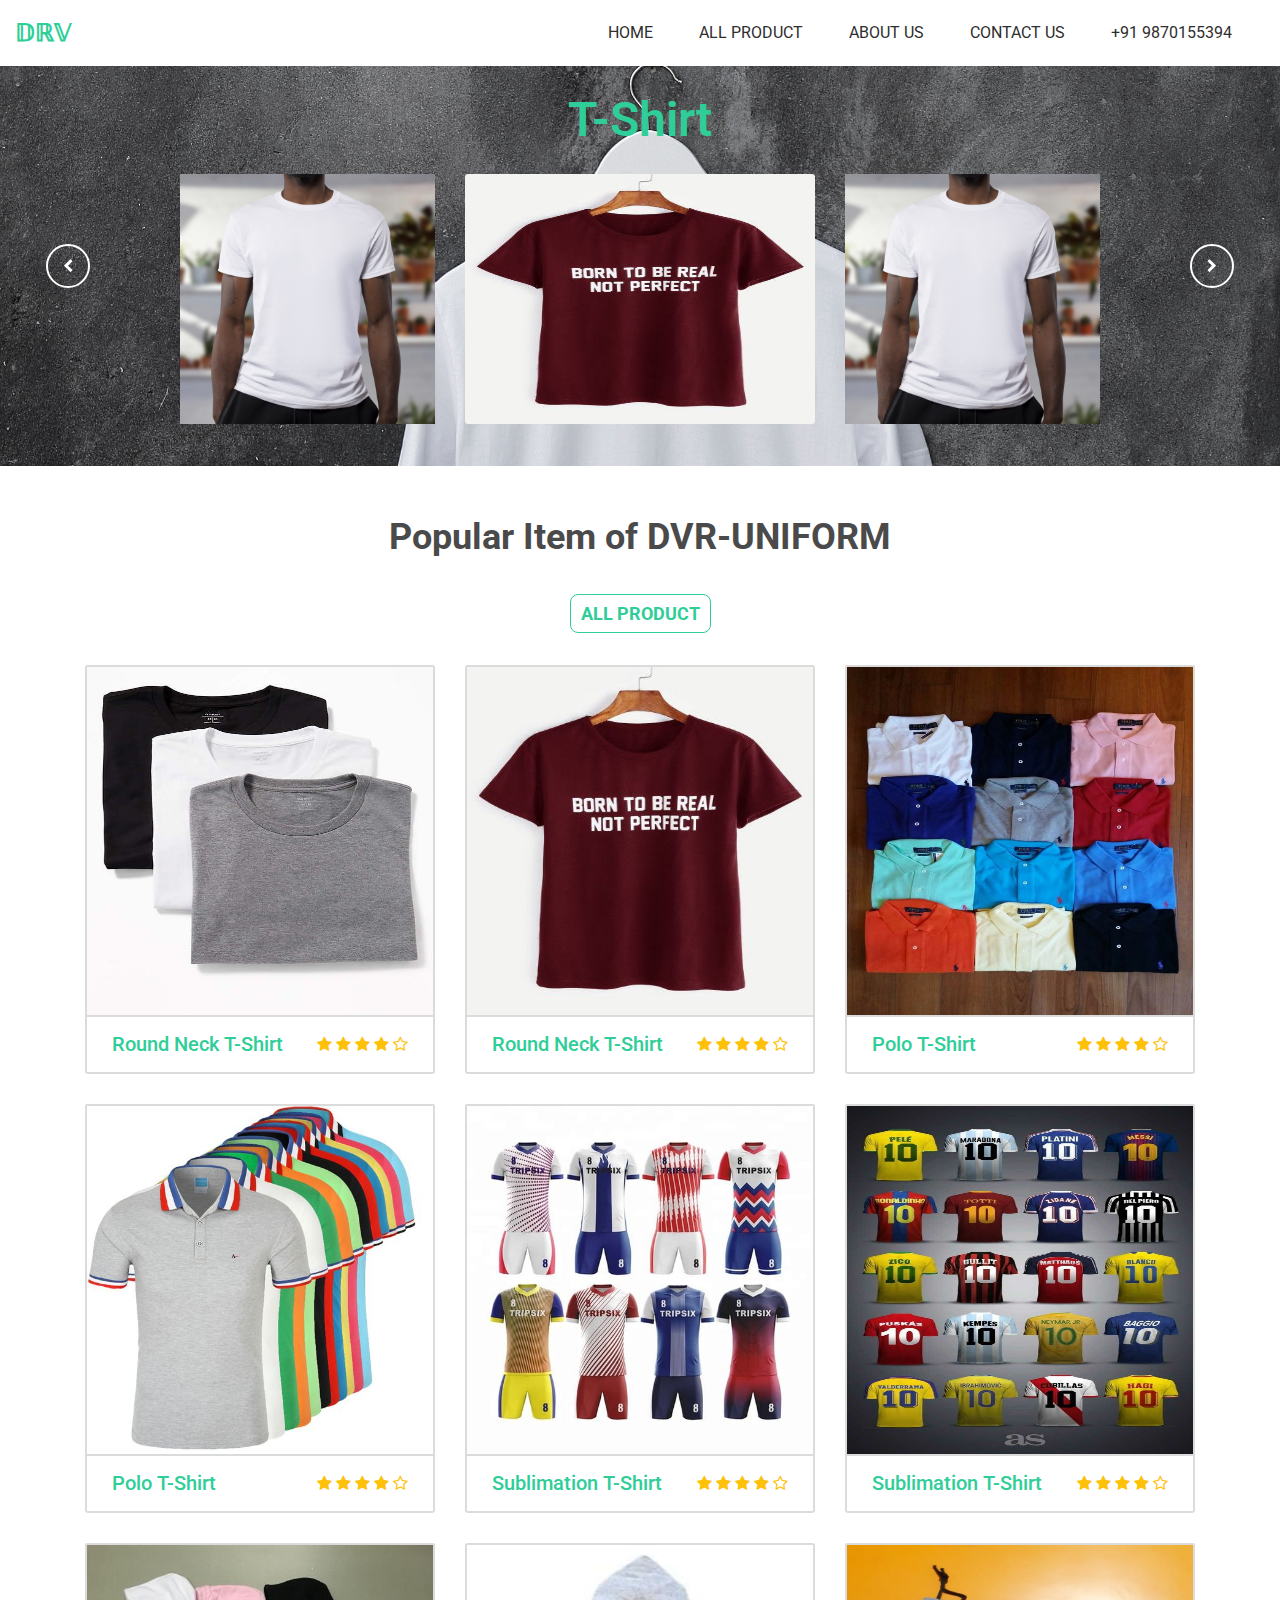
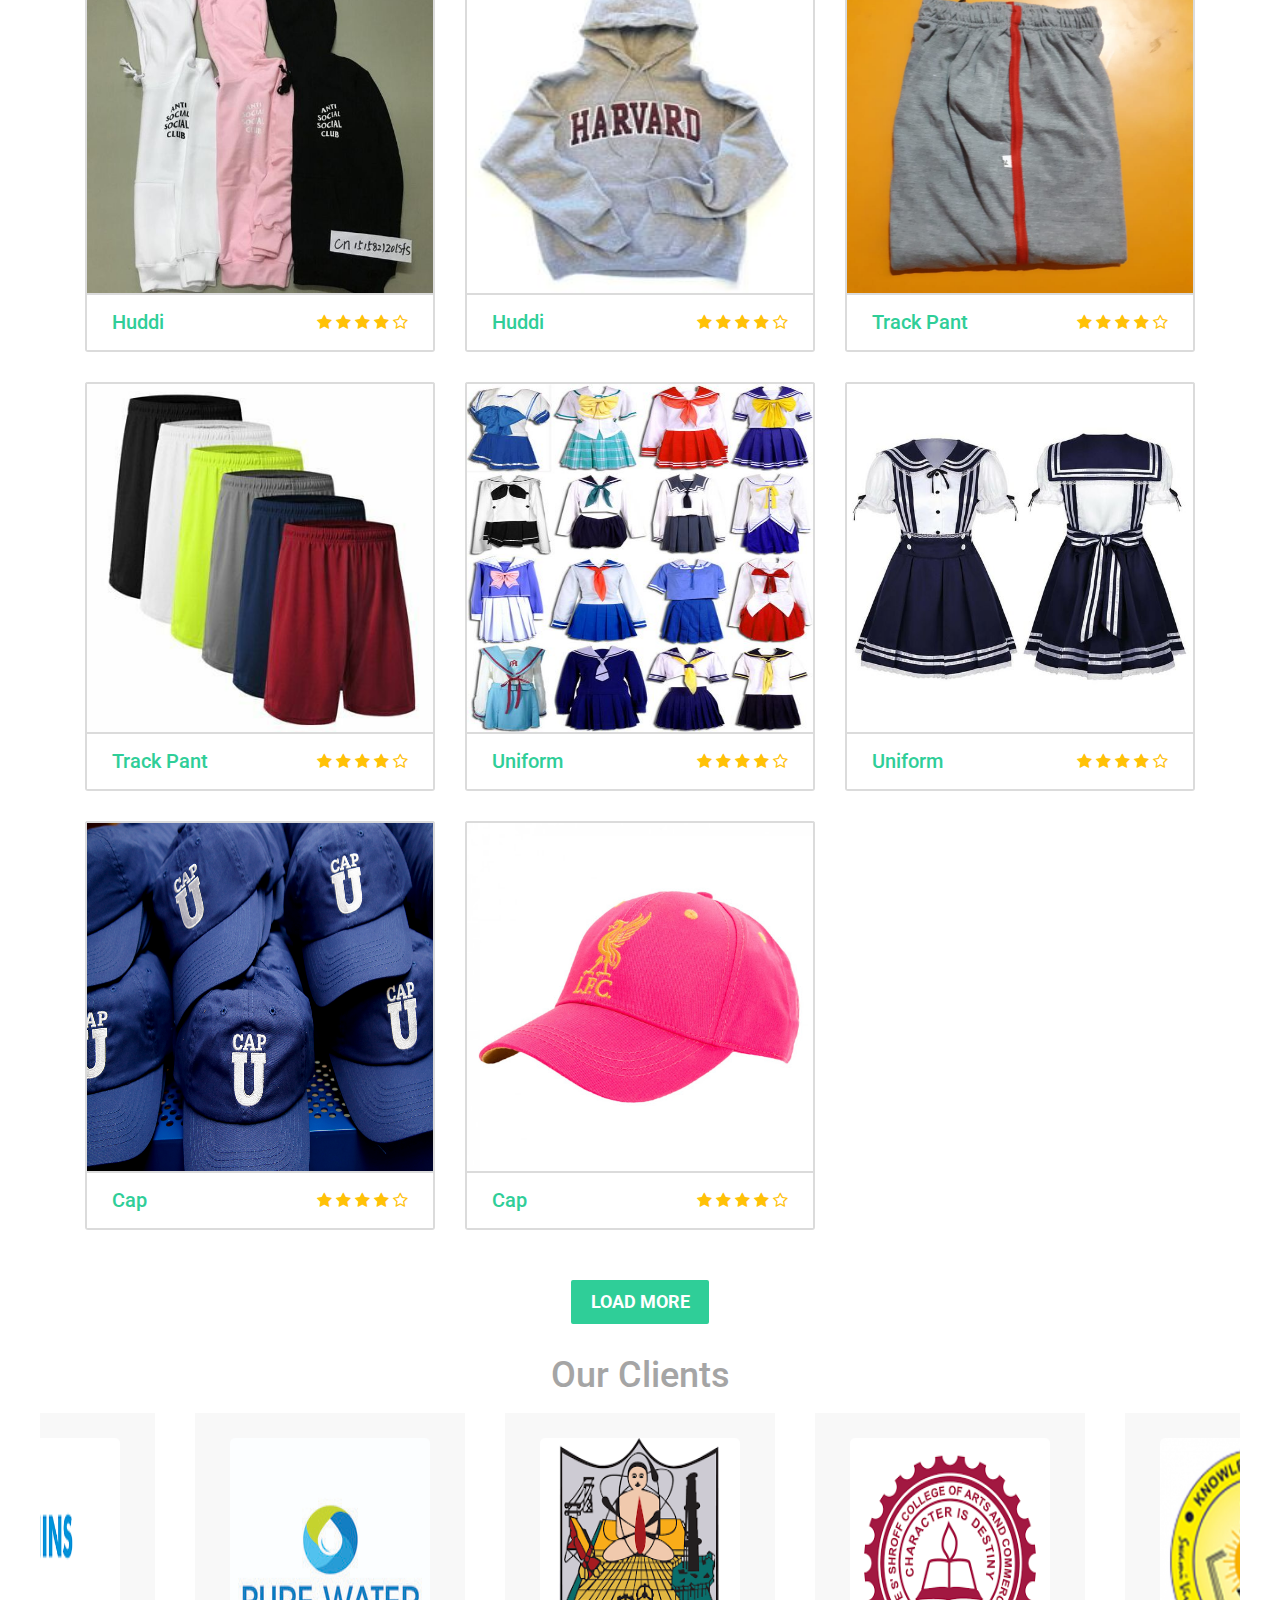
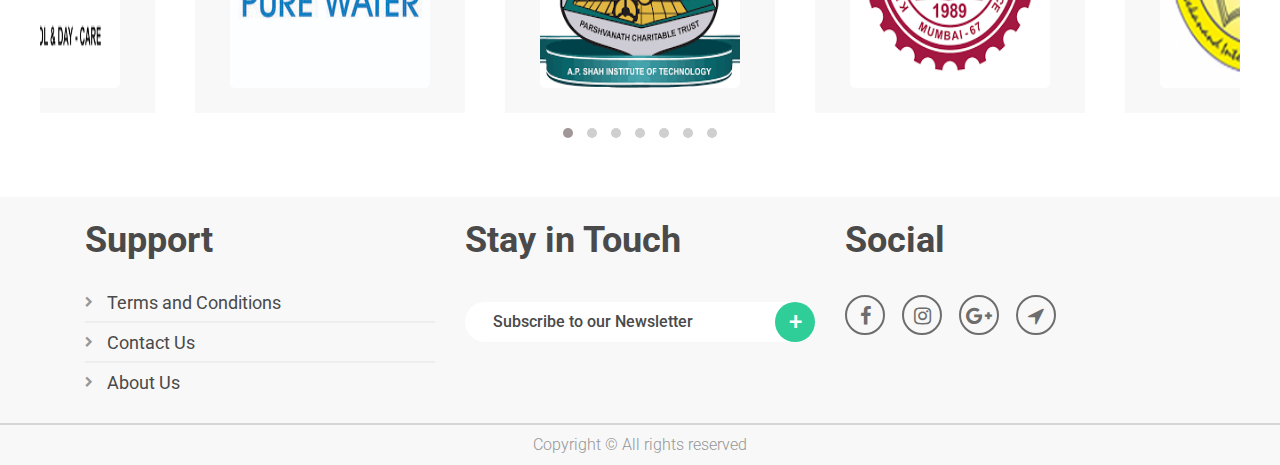
==== index.html @ ee39e094 "first commit" ====
<!DOCTYPE html>
<html lang="en">
<head>
<title>DVRUNIFORM</title>
<meta charset="utf-8">
<meta http-equiv="X-UA-Compatible" content="IE=edge">
<meta name="description" content="Little Closet template">
<meta name="viewport" content="width=device-width, initial-scale=1">
<link rel="stylesheet" type="text/css" href="styles/bootstrap-4.1.2/bootstrap.min.css">
<link href="plugins/font-awesome-4.7.0/css/font-awesome.min.css" rel="stylesheet" type="text/css">
<link rel="stylesheet" type="text/css" href="plugins/OwlCarousel2-2.2.1/owl.carousel.css">
<link rel="stylesheet" type="text/css" href="plugins/OwlCarousel2-2.2.1/owl.theme.default.css">
<link rel="stylesheet" type="text/css" href="plugins/OwlCarousel2-2.2.1/animate.css">
<link rel="stylesheet" type="text/css" href="styles/main_styles.css">
<link rel="stylesheet" type="text/css" href="styles/responsive.css">
</head>
<body>

<!-- Menu -->

<div class="super_container">

	<!-- Header -->
	<div class="NavNewMobil">
		<nav class="navbar">

		<!-- Navbar brand -->
		<a href="index.html">
			<div class="d-flex flex-row align-items-center justify-content-start">
				<div class="dvrlogo">𝔻ℝ𝕍</div>
			</div>
		</a>
		<nav class="main_nav desk_menu">
			<ul class="d-flex flex-row align-items-start justify-content-start">
				<li><a href="index.html">HOME</a></li>
				<li><a href="category.html">ALL PRODUCT</a></li>
				<li><a href="about.html">ABOUT US</a></li>
				<li><a href="contact.html">CONTACT US</a></li>
				<li class="ph"><a href="tel:+91 9870155394">+91 9870155394</a></li>
			</ul>
		</nav>
	  
		<!-- Collapse button -->
		<button class="navbar-toggler toggler-example purple darken-3 displaymobile" type="button" data-toggle="collapse"
		  data-target="#navbarSupportedContent41" aria-controls="navbarSupportedContent41" aria-expanded="false"
		  aria-label="Toggle navigation"><span class="white-text"><i class="fa fa-bars" aria-hidden="true" style="color: #2fce98;"></i></span></button>
	  
		<!-- Collapsible content -->
		<div class="collapse navbar-collapse" id="navbarSupportedContent41">
	  
		  <!-- Links -->
		  <ul class="navbar-nav mr-auto">
			<li class="nav-item active">
			  <a class="nav-link" href="index.html">HOME</a>
			</li>
			<li class="nav-item">
			  <a class="nav-link" href="category.html">ALL PRODUCT</a>
			</li>
			<li class="nav-item">
			  <a class="nav-link" href="about.html">ABOUT US</a>
			</li>
			<li class="nav-item">
				<a class="nav-link" href="contact.html">CONTACT</a>
			</li>
		  </ul>
		  <!-- Links -->
		</div> 
	</nav>
	</div>

		
	<div class="super_container_inner">
	<div class="super_overlay"></div>

		<!-- Home -->

		<div class="home homeindex">
			<!-- Home Slider -->
			<div class="home_slider_container">
				<div class="owl-carousel owl-theme home_slider">
					
					<!-- Slide -->
					<div class="owl-item">
						<div class="background_image" style="background-image:url(images/Slide3.jpg)"></div>
						<div class="container fill_height">
							<div class="row fill_height">
								<div class="col fill_height">
									<div class="home_container d-flex flex-column align-items-center justify-content-start">
										<div class="home_content">
											<div class="home_title">T-Shirt</div>
											<!-- <div class="home_subtitle">Summer Wear</div> -->
											<div class="home_items">
												<div class="row">
													<div class="col-sm-3 offset-lg-1">
														<div class="home_item_side"><img src="./images/Slide1.jpg" alt=""></div>
													</div>
													<div class="col-lg-4 col-md-6 col-sm-8 offset-sm-2 offset-md-0">
														<div class="product home_item_large">
															<div class="product_image"><a href="category.html"><img src="./images/T-shirt/t12.jpg" alt=""></a></div>
														</div>
													</div>
													<div class="col-sm-3">
														<div class="home_item_side"><img src="./images/Slide1.jpg" alt=""></div>
													</div>
												</div>
											</div>
										</div>
									</div>
								</div>
							</div>
						</div>	
					</div>

					<!-- Slide -->
					<div class="owl-item">
						<div class="background_image" style="background-image:url(images/Slide3.jpg)"></div>
						<div class="container fill_height">
							<div class="row fill_height">
								<div class="col fill_height">
									<div class="home_container d-flex flex-column align-items-center justify-content-start">
										<div class="home_content">
											<div class="home_title">SUBLIMATION</div>
											<!-- <div class="home_subtitle">Summer Wear</div> -->
											<div class="home_items">
												<div class="row">
													<div class="col-sm-3 offset-lg-1">
														<div class="home_item_side"><img src="./images/Slide1.jpg" alt=""></div>
													</div>
													<div class="col-lg-4 col-md-6 col-sm-8 offset-sm-2 offset-md-0">
														<div class="product home_item_large">
															<div class="product_image"><a href="sublimation.html"><img src="./images/Subli/s1.jpg" alt=""></a></div>
														</div>
													</div>
													<div class="col-sm-3">
														<div class="home_item_side"><img src="./images/Slide1.jpg" alt=""></div>
													</div>
												</div>
											</div>
										</div>
									</div>
								</div>
							</div>
						</div>	
					</div>

					<!-- Slide -->
					<div class="owl-item">
							<div class="background_image" style="background-image:url(images/Slide3.jpg)"></div>
							<div class="container fill_height">
								<div class="row fill_height">
									<div class="col fill_height">
										<div class="home_container d-flex flex-column align-items-center justify-content-start">
											<div class="home_content">
												<div class="home_title">POLO T-SHIRT</div>
												<!-- <div class="home_subtitle">Summer Wear</div> -->
												<div class="home_items">
													<div class="row">
														<div class="col-sm-3 offset-lg-1">
															<div class="home_item_side"><img src="./images/Slide1.jpg" alt=""></div>
														</div>
														<div class="col-lg-4 col-md-6 col-sm-8 offset-sm-2 offset-md-0">
															<div class="product home_item_large">
																<div class="product_image"><a href="polo.html"><img src="./images/Polo-Tshirt/polo6.jpg" alt=""></a></div>
															</div>
														</div>
														<div class="col-sm-3">
															<div class="home_item_side"><img src="./images/Slide1.jpg" alt=""></div>
														</div>
													</div>
												</div>
											</div>
										</div>
									</div>
								</div>
							</div>	
					</div>

					<!-- Slide -->
					<div class="owl-item">
						<div class="background_image" style="background-image:url(images/Slide3.jpg)"></div>
						<div class="container fill_height">
							<div class="row fill_height">
								<div class="col fill_height">
									<div class="home_container d-flex flex-column align-items-center justify-content-start">
										<div class="home_content">
											<div class="home_title">HUDDI</div>
											<!-- <div class="home_subtitle">Summer Wear</div> -->
											<div class="home_items">
												<div class="row">
													<div class="col-sm-3 offset-lg-1">
														<div class="home_item_side"><img src="./images/Slide1.jpg" alt=""></div>
													</div>
													<div class="col-lg-4 col-md-6 col-sm-8 offset-sm-2 offset-md-0">
														<div class="product home_item_large">
															<div class="product_image"><a href="huddi.html"><img src="./images/Huddi/huddi13.jpg" alt=""></a></div>
														</div>
													</div>
													<div class="col-sm-3">
														<div class="home_item_side"><img src="./images/Slide1.jpg" alt=""></div>
													</div>
												</div>
											</div>
										</div>
									</div>
								</div>
							</div>
						</div>	
					</div>

					<!-- Slide -->
					<div class="owl-item">
						<div class="background_image" style="background-image:url(images/Slide3.jpg)"></div>
						<div class="container fill_height">
							<div class="row fill_height">
								<div class="col fill_height">
									<div class="home_container d-flex flex-column align-items-center justify-content-start">
										<div class="home_content">
											<div class="home_title">UNIFORM</div>
											<!-- <div class="home_subtitle">Summer Wear</div> -->
											<div class="home_items">
												<div class="row">
													<div class="col-sm-3 offset-lg-1">
														<div class="home_item_side"><img src="./images/Slide1.jpg" alt=""></div>
													</div>
													<div class="col-lg-4 col-md-6 col-sm-8 offset-sm-2 offset-md-0">
														<div class="product home_item_large">
															<div class="product_image"><a href="uniform.html"><img src="./images/Uniform/uf2.jpg" alt=""></a></div>
														</div>
													</div>
													<div class="col-sm-3">
														<div class="home_item_side"><img src="./images/Slide1.jpg" alt=""></div>
													</div>
												</div>
											</div>
										</div>
									</div>
								</div>
							</div>
						</div>	
					</div>

				</div>
				<div class="home_slider_nav home_slider_nav_prev"><i class="fa fa-chevron-left" aria-hidden="true"></i></div>
				<div class="home_slider_nav home_slider_nav_next"><i class="fa fa-chevron-right" aria-hidden="true"></i></div>
			</div>
		</div>

		<!-- Products -->

		<div class="products">
			<div class="container">
				<div class="row">
					<div class="col-lg-6 offset-lg-3">
						<div class="section_title text-center">Popular Item of DVR-UNIFORM</div>
					</div>
				</div>
				<div class="row page_nav_row">
					<div class="col">
						<div class="page_nav">
							<ul class="d-flex flex-row align-items-start justify-content-center">
								<li class="active" style="border: 1px solid #2fce98;border-radius: 8px;padding: 5px 10px;"><a href="category.html">ALL PRODUCT</a></li>
							</ul>
						</div>
					</div>
				</div>
				<div class="row products_row">
					
					<!-- Product -->
					<div class="col-xl-4 col-md-6">
						<div class="product border-huddi">
							<div class="product_image"><img src="./images/T-shirt/t7.jpg" alt=""></div>
							<div class="product_content">
								<div class="product_info d-flex flex-row align-items-start justify-content-start">
									<div>
										<div>
											<div class="product_name"><a href="category.html">Round Neck T-Shirt</a></div>
										</div>
									</div>
									<div class="ml-auto text-right">
										<div class="rating_r rating_r_4 home_item_rating"><i></i><i></i><i></i><i></i><i></i></div>
									</div>
								</div>
							</div>
						</div>
					</div>

					<!-- Product -->
					<div class="col-xl-4 col-md-6">
						<div class="product border-huddi">
							<div class="product_image"><img src="./images/T-shirt/t12.jpg" alt=""></div>
							<div class="product_content">
								<div class="product_info d-flex flex-row align-items-start justify-content-start">
									<div>
										<div>
											<div class="product_name"><a href="category.html">Round Neck T-Shirt</a></div>
										</div>
									</div>
									<div class="ml-auto text-right">
										<div class="rating_r rating_r_4 home_item_rating"><i></i><i></i><i></i><i></i><i></i></div>
									</div>
								</div>
							</div>
						</div>
					</div>

					<!-- Product -->
					<div class="col-xl-4 col-md-6">
						<div class="product border-huddi">
							<div class="product_image"><img src="./images/Polo-Tshirt/polo3.jpg" alt=""></div>
							<div class="product_content">
								<div class="product_info d-flex flex-row align-items-start justify-content-start">
									<div>
										<div>
											<div class="product_name"><a href="polo.html">Polo T-Shirt</a></div>
										</div>
									</div>
									<div class="ml-auto text-right">
										<div class="rating_r rating_r_4 home_item_rating"><i></i><i></i><i></i><i></i><i></i></div>
									</div>
								</div>
							</div>
						</div>
					</div>

					<!-- Product -->
					<div class="col-xl-4 col-md-6">
						<div class="product border-huddi">
							<div class="product_image"><img src="./images/Polo-Tshirt/polo8.jpg" alt=""></div>
							<div class="product_content">
								<div class="product_info d-flex flex-row align-items-start justify-content-start">
									<div>
										<div>
											<div class="product_name"><a href="polo.html">Polo T-Shirt</a></div>
										</div>
									</div>
									<div class="ml-auto text-right">
										<div class="rating_r rating_r_4 home_item_rating"><i></i><i></i><i></i><i></i><i></i></div>
									</div>
								</div>
							</div>
						</div>
					</div>

					<!-- Product -->
					<div class="col-xl-4 col-md-6">
						<div class="product border-huddi">
							<div class="product_image"><img src="./images/Subli/s14.jpg" alt=""></div>
							<div class="product_content">
								<div class="product_info d-flex flex-row align-items-start justify-content-start">
									<div>
										<div>
											<div class="product_name"><a href="sublimation.html">Sublimation T-Shirt</a></div>
										</div>
									</div>
									<div class="ml-auto text-right">
										<div class="rating_r rating_r_4 home_item_rating"><i></i><i></i><i></i><i></i><i></i></div>
									</div>
								</div>
							</div>
						</div>
					</div>

					<!-- Product -->
					<div class="col-xl-4 col-md-6">
						<div class="product border-huddi">
							<div class="product_image"><img src="./images/Subli/s13.jpg" alt=""></div>
							<div class="product_content">
								<div class="product_info d-flex flex-row align-items-start justify-content-start">
									<div>
										<div>
											<div class="product_name"><a href="sublimation.html">Sublimation T-Shirt</a></div>
										</div>
									</div>
									<div class="ml-auto text-right">
										<div class="rating_r rating_r_4 home_item_rating"><i></i><i></i><i></i><i></i><i></i></div>
									</div>
								</div>
							</div>
						</div>
					</div>

					<!-- Product -->
					<div class="col-xl-4 col-md-6">
						<div class="product border-huddi">
							<div class="product_image"><img src="./images/Huddi/huddi3.jpg" alt=""></div>
							<div class="product_content">
								<div class="product_info d-flex flex-row align-items-start justify-content-start">
									<div>
										<div>
											<div class="product_name"><a href="huddi.html">Huddi</a></div>
										</div>
									</div>
									<div class="ml-auto text-right">
										<div class="rating_r rating_r_4 home_item_rating"><i></i><i></i><i></i><i></i><i></i></div>
									</div>
								</div>
							</div>
						</div>
					</div>

					<!-- Product -->
					<div class="col-xl-4 col-md-6">
						<div class="product border-huddi">
							<div class="product_image"><img src="./images/Huddi/huddi7.jpg" alt=""></div>
							<div class="product_content">
								<div class="product_info d-flex flex-row align-items-start justify-content-start">
									<div>
										<div>
											<div class="product_name"><a href="huddi.html">Huddi</a></div>
										</div>
									</div>
									<div class="ml-auto text-right">
										<div class="rating_r rating_r_4 home_item_rating"><i></i><i></i><i></i><i></i><i></i></div>
									</div>
								</div>
							</div>
						</div>
					</div>

					<!-- Product -->
					<div class="col-xl-4 col-md-6">
						<div class="product border-huddi">
							<div class="product_image"><img src="./images/Track/td1.jpg" alt=""></div>
							<div class="product_content">
								<div class="product_info d-flex flex-row align-items-start justify-content-start">
									<div>
										<div>
											<div class="product_name"><a href="trackPant.html">Track Pant</a></div>
										</div>
									</div>
									<div class="ml-auto text-right">
										<div class="rating_r rating_r_4 home_item_rating"><i></i><i></i><i></i><i></i><i></i></div>
									</div>
								</div>
							</div>
						</div>
					</div>

					<!-- Product -->
					<div class="col-xl-4 col-md-6">
						<div class="product border-huddi">
							<div class="product_image"><img src="./images/Track/tr10.jpg" alt=""></div>
							<div class="product_content">
								<div class="product_info d-flex flex-row align-items-start justify-content-start">
									<div>
										<div>
											<div class="product_name"><a href="trackPant.html">Track Pant</a></div>
										</div>
									</div>
									<div class="ml-auto text-right">
										<div class="rating_r rating_r_4 home_item_rating"><i></i><i></i><i></i><i></i><i></i></div>
									</div>
								</div>
							</div>
						</div>
					</div>
					
					<!-- Product -->
					<div class="col-xl-4 col-md-6">
						<div class="product border-huddi">
							<div class="product_image"><img src="./images/Uniform/uf2.jpg" alt=""></div>
							<div class="product_content">
								<div class="product_info d-flex flex-row align-items-start justify-content-start">
									<div>
										<div>
											<div class="product_name"><a href="uniform.html">Uniform</a></div>
										</div>
									</div>
									<div class="ml-auto text-right">
										<div class="rating_r rating_r_4 home_item_rating"><i></i><i></i><i></i><i></i><i></i></div>
									</div>
								</div>
							</div>
						</div>
					</div>
					
					<!-- Product -->
					<div class="col-xl-4 col-md-6">
						<div class="product border-huddi">
							<div class="product_image"><img src="./images/Uniform/uf1.jpg" alt=""></div>
							<div class="product_content">
								<div class="product_info d-flex flex-row align-items-start justify-content-start">
									<div>
										<div>
											<div class="product_name"><a href="uniform.html">Uniform</a></div>
										</div>
									</div>
									<div class="ml-auto text-right">
										<div class="rating_r rating_r_4 home_item_rating"><i></i><i></i><i></i><i></i><i></i></div>
									</div>
								</div>
							</div>
						</div>
					</div>

					<!-- Product -->
					<div class="col-xl-4 col-md-6">
						<div class="product border-huddi">
							<div class="product_image"><img src="./images/Cap/cap4.jpg" alt=""></div>
							<div class="product_content">
								<div class="product_info d-flex flex-row align-items-start justify-content-start">
									<div>
										<div>
											<div class="product_name"><a href="cap.html">Cap</a></div>
										</div>
									</div>
									<div class="ml-auto text-right">
										<div class="rating_r rating_r_4 home_item_rating"><i></i><i></i><i></i><i></i><i></i></div>
									</div>
								</div>
							</div>
						</div>
					</div>

					<!-- Product -->
					<div class="col-xl-4 col-md-6">
						<div class="product border-huddi">
							<div class="product_image"><img src="./images/Cap/cap1.jpg" alt=""></div>
							<div class="product_content">
								<div class="product_info d-flex flex-row align-items-start justify-content-start">
									<div>
										<div>
											<div class="product_name"><a href="cap.html">Cap</a></div>
										</div>
									</div>
									<div class="ml-auto text-right">
										<div class="rating_r rating_r_4 home_item_rating"><i></i><i></i><i></i><i></i><i></i></div>
									</div>
								</div>
							</div>
						</div>
					</div>

				</div>
				<div class="row load_more_row">
					<div class="col">
						<div class="button load_more ml-auto mr-auto"><a href="category.html">load more</a></div>
					</div>
				</div>
			</div>
		</div>

		<!-- CLient -->

		<div class="Client-Section">
			<h2 class="text-center mb-3">Our Clients</h2>
			<div id="owl-carousel" class="owl-carousel owl-theme">
			  <div class="Client">
				<img src="./images/Client/apsit.png" alt="Apsit" />
			  </div>
			  <div class="Client">
				<img src="./images/Client/kes.png" alt="Kes" />
			  </div>
			  <div class="Client">
				<img src="./images/Client/svis.png" alt="Svis" />
			  </div>
			  <div class="Client">
				<img src="./images/Client/balbharti.jpg" alt="Balbharti" />
			  </div>
			  <div class="Client">
				<img src="./images/Client/gm.png" alt="Gm" />
			  </div>
			  <div class="Client">
				<img src="./images/Client/dolphin.png" alt="Dolphin" />
			  </div>
			  <div class="Client">
				<img src="./images/Client/Pure.jpg" alt="PureWater" />
			  </div>
			</div>
		  </div>

		<!-- Footer -->

		<footer class="footer mt-5">
			<div class="footer_content">
				<div class="container">
					<div class="row">
						
						<!-- About -->
						<div class="col-lg-4 footer_col">
							<div class="footer_menu">
								<div class="footer_title">Support</div>
								<ul class="footer_list">
									<li>
										<a href="terms.html"><div>Terms and Conditions</div></a>
									</li>
									<li>
										<a href="contact.html"><div>Contact Us</div></a>
									</li>
									<li>
										<a href="about.html"><div>About Us</div></a>
									</li>
								</ul>
							</div>
						</div>

						<!-- Footer Links -->
						<div class="col-lg-4 footer_col">
							<div class="footer_contact">
								<div class="footer_title">Stay in Touch</div>
								<div class="newsletter">
									<form action="#" class="newsletter_form">
										<input type="email" class="newsletter_input" placeholder="Subscribe to our Newsletter" required="required">
										<button class="newsletter_button">+</button>
									</form>
								</div>
							</div>
						</div>

						<!-- Footer Contact -->
						<div class="col-lg-4 footer_col">
							<div class="footer_contact">
								<div class="footer_social mt-0">
									<div class="footer_title">Social</div>
									<ul class="footer_social_list d-flex flex-row align-items-start justify-content-start">
										<li><a href="#"><i class="fa fa-facebook" aria-hidden="true"></i></a></li>
										<li><a href="#"><i class="fa fa-instagram" aria-hidden="true"></i></a></li>
										<li><a href="#"><i class="fa fa-google-plus" aria-hidden="true"></i></a></li>
										<li><a href="#"><i class="fa fa-location-arrow" aria-hidden="true"></i></a></li>
									</ul>
								</div>
							</div>
						</div>

					</div>
				</div>
			</div>

			<div class="footer_bar">
				<div class="container">
					<div class="row">
						<div class="col">
							<div class="footer_bar_content d-flex flex-md-row flex-column align-items-center justify-content-center">
								<div class="copyright order-md-1 order-2">
									Copyright &copy; All rights reserved 
								</div>
							</div>
						</div>
					</div>
				</div>
			</div>
		</footer>
	</div>
	
	<!-- <a id="back2Top" title="Back to top" href="#"><i class="fa fa-arrow-up" aria-hidden="true"></i></a> -->
	<div class="scrolltop float-right">
		<i class="fa fa-arrow-up" onclick="topFunction()" id="myBtn"></i>
	</div>
		
</div>

<script src="js/jquery-3.2.1.min.js"></script>
<script src="styles/bootstrap-4.1.2/bootstrap.min.js"></script>
<script src="plugins/OwlCarousel2-2.2.1/owl.carousel.js"></script>
<script src="js/custom.js"></script>
<script>
	// Bottom To Top Scroll Button
	mybutton = document.getElementById("myBtn");

// When user Scrolls down 20px from top of the document, shows the button
window.onscroll = function() {scrollFunction()};

function scrollFunction() {
	if (document.body.scrollTop > 20 || document.documentElement.scrollTop > 20) {
		mybutton.style.display = "block";
	}
	else 
		{
			mybutton.style.display = "none";
		}
}
// Scroll Top 
function topFunction() {
	document.body.scrollTop = 0;
	document.documentElement.scrollTop = 0;
}
</script>
</body>
</html>
---- styles/main_styles.css ----
@charset "utf-8";
/* CSS Document */

/***********
1. Fonts
***********/

@import url('https://fonts.googleapis.com/css?family=Roboto:100,300,400,500,700,900');
@font-face
{
	font-family: 'Futura';
	src: url('../fonts/FuturaLT-Book.ttf')  format('truetype');
}

/*********************************
2. Body and some general stuff
*********************************/

*
{
	margin: 0;
	padding: 0;
	-webkit-font-smoothing: antialiased;
	-webkit-text-shadow: rgba(0,0,0,.01) 0 0 1px;
	text-shadow: rgba(0,0,0,.01) 0 0 1px;
}
html {
	scroll-behavior: smooth;
}
body
{
	font-family: 'Roboto', sans-serif;
	font-size: 14px;
	font-weight: 400;
	background: #FFFFFF;
	color: #a5a5a5;
}
div
{
	display: block;
	position: relative;
	-webkit-box-sizing: border-box;
    -moz-box-sizing: border-box;
    box-sizing: border-box;
}
ul
{
	list-style: none;
	margin-bottom: 0px;
}
p
{
	font-family: 'Roboto', sans-serif;
	font-size: 16px;
	line-height: 1.5;
	font-weight: 300;
	color: #969696;
	-webkit-font-smoothing: antialiased;
	-webkit-text-shadow: rgba(0,0,0,.01) 0 0 1px;
	text-shadow: rgba(0,0,0,.01) 0 0 1px;
}
p a
{
	display: inline;
	position: relative;
	color: inherit;
	border-bottom: solid 1px #ffa07f;
	-webkit-transition: all 200ms ease;
	-moz-transition: all 200ms ease;
	-ms-transition: all 200ms ease;
	-o-transition: all 200ms ease;
	transition: all 200ms ease;
}
p:last-of-type
{
	margin-bottom: 0;
}
a
{
	-webkit-transition: all 200ms ease;
	-moz-transition: all 200ms ease;
	-ms-transition: all 200ms ease;
	-o-transition: all 200ms ease;
	transition: all 200ms ease;
}
a, a:hover, a:visited, a:active, a:link
{
	text-decoration: none;
	-webkit-font-smoothing: antialiased;
	-webkit-text-shadow: rgba(0,0,0,.01) 0 0 1px;
	text-shadow: rgba(0,0,0,.01) 0 0 1px;
}
p a:active
{
	position: relative;
	color: #FF6347;
}
p a:hover
{
	color: #FFFFFF;
	background: #ffa07f;
}
p a:hover::after
{
	opacity: 0.2;
}
::selection
{
	background: rgba(188,155,155,0.6);
	color: #FFFFFF;
}
h1{font-size: 48px;}
h2{font-size: 36px;}
h3{font-size: 24px;}
h4{font-size: 18px;}
h5{font-size: 14px;}
h1, h2, h3, h4, h5, h6
{
	font-family: 'Roboto', sans-serif;
	-webkit-font-smoothing: antialiased;
	-webkit-text-shadow: rgba(0,0,0,.01) 0 0 1px;
	text-shadow: rgba(0,0,0,.01) 0 0 1px;
	line-height: 1.2;
}
img
{
	max-width: 100%;
}
button:active
{
	outline: none;
}
.form-control
{
	color: #db5246;
}
section
{
	display: block;
	position: relative;
	box-sizing: border-box;
}
.clear
{
	clear: both;
}
.clearfix::before, .clearfix::after
{
	content: "";
	display: table;
}
.clearfix::after
{
	clear: both;
}
.clearfix
{
	zoom: 1;
}
.float_left
{
	float: left;
}
.float_right
{
	float: right;
}
.fill_height
{
	height: 100%;
}
.super_container
{
	width: 100%;
	overflow: hidden;
}
.super_container_inner
{
	-webkit-transition: all 400ms ease;
	-moz-transition: all 400ms ease;
	-ms-transition: all 400ms ease;
	-o-transition: all 400ms ease;
	transition: all 400ms ease;
}
.super_container_inner.active
{
	-webkit-transform: translateX(350px);
	-moz-transform: translateX(350px);
	-ms-transform: translateX(350px);
	-o-transform: translateX(350px);
	transform: translateX(350px);
}
.super_overlay
{
	position: fixed;
	top: 0;
	left: 0;
	width: 100vw;
	height: 100%;
	background: rgba(0,0,0,0.75);
	z-index: 101;
	visibility: hidden;
	opacity: 0;
	-webkit-transition: all 400ms ease;
	-moz-transition: all 400ms ease;
	-ms-transition: all 400ms ease;
	-o-transition: all 400ms ease;
	transition: all 400ms ease;
}
.super_container_inner.active .super_overlay
{
	visibility: visible;
	opacity: 1;
}
.prlx_parent
{
	overflow: hidden;
}
.prlx
{
	height: 130% !important;
}
.parallax-window
{
    min-height: 400px;
    background: transparent;
}
.parallax_background
{
	position: absolute;
	top: 0;
	left: 0;
	width: 100%;
	height: 100%;
}
.background_image
{
	position: absolute;
	top: 0;
	left: 0;
	width: 100%;
	height: 100%;
	background-repeat: no-repeat;
	background-size: cover;
	background-position: center center;
}
.nopadding
{
	padding: 0px !important;
}
.section_title
{
	font-size: 36px;
	font-weight: 700;
	color: #4a4a4a;
	line-height: 1.2;
}

/*********************************
3. Header
*********************************/

.header
{
	display: block;
	position: relative;
	position: fixed;
	top: 0;
	left: 0;
	width: 100%;
	background: #FFFFFF;
	z-index: 100;
	-webkit-transition: all 400ms ease;
	-moz-transition: all 400ms ease;
	-ms-transition: all 400ms ease;
	-o-transition: all 400ms ease;
	transition: all 400ms ease;
}
.header.active
{
	-webkit-transform: translateX(350px);
	-moz-transform: translateX(350px);
	-ms-transform: translateX(350px);
	-o-transform: translateX(350px);
	transform: translateX(350px);
}
.header_overlay
{
	position: absolute;
	top: 0;
	left: 0;
	width: 100%;
	height: 100%;
	background: rgba(0,0,0,0.75);
	z-index: 1;
	visibility: hidden;
	opacity: 0;
	-webkit-transition: all 400ms ease;
	-moz-transition: all 400ms ease;
	-ms-transition: all 400ms ease;
	-o-transition: all 400ms ease;
	transition: all 400ms ease;
}
.header.active .header_overlay
{
	visibility: visible;
	opacity: 1;
}
.header_content
{
	width: 100%;
	height: 60px;
	padding-left: 20px;
	padding-right: 42px;
}
.header.scrolled
{
	box-shadow: 0px 5px 15px rgba(0,0,0,0.08);
}
.logo a > div > div:last-child
{
	padding-left: 15px;
	font-size: 24px;
	font-weight: 700;
	color: #4a4a4a;
}
.hamburger
{
	display: none;
	margin-left: 25px;
	cursor: pointer;
	margin-top: 4px;
}
.hamburger i
{
	font-size: 24px;
	color: #2e2e2e;
}
.hamburger:hover i
{
	color: #2fce98;
}
.main_nav
{
	margin-left: 111px;
}
.main_nav ul li:not(:last-of-type)
{
	margin-right: 49px;
}
.main_nav ul li a
{
	font-size: 16px;
	color: #2e2e2e;
	font-weight: 400;
}
.main_nav ul li.active a,
.main_nav ul li a:hover
{
	color: #2fce98;
}
.header_search
{
	margin-right: 65px;
}
.header_search_form
{
	display: block;
}
/*********************************
5. Home
*********************************/

.home
{
	width: 100%;
	height: 400px;
	padding-top: 0px;
}
.home_slider_container
{
	width: 100%;
	height: 100%;
}
.home_container
{
	width: 100%;
	height: 100%;
	padding-top: 0px;
}
.home_content
{
	width: 100%;
}
.home_title
{
	font-size: 48px;
	font-weight: 600;
	color: #2fce98;
	text-align: center;
	line-height: 1.2;
	padding: 25px 0 10px 0;
}
.home_subtitle
{
	font-size: 48px;
	color: #FFFFFF;
	font-weight: 100;
	text-align: center;
	line-height: 1.2;
	margin-top: -3px;
}
.home_items
{
	margin-top: 15px;
}
.home_item_side
{
	margin-top: 0px;
}
.product
{
	overflow: hidden;
	border-radius: 3px;
}
.product
{
	margin-bottom: 30px;
}
.product.home_item_large
{
	margin-bottom: 0;
}
.product_tag
{
	position: absolute;
	top: 16px;
	right: 15px;
	width: 127px;
	height: 127px;
	background: #2fce98;
	border-radius: 50%;
	z-index: 1;
}
.product_tag > div > div
{
	color: #FFFFFF;
	line-height: 0.75;
}
.product_tag > div > div:first-of-type
{
	font-size: 24px;
	font-weight: 100;
}
.product_tag > div > div:last-of-type
{
	font-size: 36px;
	font-weight: 500;
	margin-top: 11px;
}
.product_tag > div > div:last-of-type span
{
	font-size: 24px;
	vertical-align: top;
	margin-left: 2px;
}
.product_content
{
	border: solid 2px #dbdbdb;
}
.home_item_large .product_content
{
	background: rgba(255,255,255,0.2);
	border-top: solid 2px #dbdbdb;
	border-left: none;
	border-right: none;
	border-bottom: none;
}
.product_info
{
	padding: 15px 25px;
}
.product_name
{
	max-width: 175px;
}
.product_name a
{
	font-size: 20px;
	line-height: 1.2;
	color: #2fce98;
	font-weight: 500;
}
.product_name a:hover,
.product_category a:hover
{
	color: #2fce98;
}
.home_item_large .product_name a,
.home_item_large .product_category,
.home_item_large .product_category a
{
	color: #FFFFFF;
}
.product_category
{
	margin-top: 2px;
}
.product_category,
.product_category a
{
	font-size: 14px;
	color: #969696;
	font-style: italic;
	font-weight: 400;
}
.home_item_large .product_category,
.home_item_large .product_category a
{
	font-weight: 300;
}
.rating_r i:not(:last-of-type)
{
	margin-right: 4px;
}
.rating_r i::before
{
	font-family: 'FontAwesome';
	content: "\f006";
	font-style: normal;
	font-size: 16px;
	color: #ffc107;
}
.home_item_large .rating_r i::before
{
	color: #FFFFFF;
}
.rating_r_1 i:first-child::before{content: "\f005";}
.rating_r_2 i:first-child::before{content: "\f005";}
.rating_r_2 i:nth-child(2)::before{content: "\f005";}
.rating_r_3 i:first-child::before{content: "\f005";}
.rating_r_3 i:nth-child(2)::before{content: "\f005";}
.rating_r_3 i:nth-child(3)::before{content: "\f005";}
.rating_r_4 i:first-child::before{content: "\f005";}
.rating_r_4 i:nth-child(2)::before{content: "\f005";}
.rating_r_4 i:nth-child(3)::before{content: "\f005";}
.rating_r_4 i:nth-child(4)::before{content: "\f005";}
.rating_r_5 i:first-child::before{content: "\f005";}
.rating_r_5 i:nth-child(2)::before{content: "\f005";}
.rating_r_5 i:nth-child(3)::before{content: "\f005";}
.rating_r_5 i:nth-child(4)::before{content: "\f005";}
.rating_r_5 i:nth-child(5)::before{content: "\f005";}
.product_price
{
	font-size: 30px;
	color: #4a4a4a;
	font-weight: 500;
	margin-top: 19px;
	line-height: 0.75;
}
.home_item_large .product_price
{
	color: #FFFFFF;
}
.product_price span
{
	font-size: 16px;
	margin-left: 1px;
	vertical-align: top;
}
.product_buttons
{
	width: 100%;
	height: 57px;
}
.home_item_large .product_buttons
{
	padding-left: 2px;
	padding-right: 2px;
	padding-bottom: 2px;
}
.product_buttons > div
{
	width: 100%;
	height: 100%;
}
.product_buttons > div > div
{
	width: 50%;
	height: 100%;
	border-top: solid 1px #ededed;
	background: rgba(255,255,255,0);
	-webkit-transition: all 200ms ease;
	-moz-transition: all 200ms ease;
	-ms-transition: all 200ms ease;
	-o-transition: all 200ms ease;
	transition: all 200ms ease;
}
.product_buttons > div > div svg
{
	max-width: 100%;
	height: auto;
}
.home_item_large .product_buttons > div > div
{
	border-top: solid 1px rgba(255,255,255,0.2);
}
.product_buttons > div > div:hover
{
	background: #2fce98;
}
.home_item_large .product_buttons > div > div:hover
{
	background: rgba(255,255,255,0.1);
}
.product_buttons > div > div:first-of-type
{
	border-right: solid 1px #ededed;
}
.home_item_large .product_buttons > div > div:first-of-type
{
	border-right: solid 1px rgba(255,255,255,0.2);
}
.product_button
{
	cursor: pointer;
}
.product_button > div > div
{
	width: 36px;
	height: 36px;
	margin-top: 4px;
}
.product_button > div > div img
{
	max-width: 100% !important;
}
.product_button > div > div > div
{
	position: absolute;
	top: -3px;
	right: -4px;
	width: 18px;
	height: 18px;
	background: #2fce98;
	color: #FFFFFF;
	text-align: center;
	line-height: 18px;
	font-size: 14px;
	border-radius: 50%;
}
.product_button svg path, .product_button svg rect, .product_button svg polygon
{
    fill: #4a4a4a;
    -webkit-transition: all 200ms ease;
    -moz-transition: all 200ms ease;
    -ms-transition: all 200ms ease;
    -o-transition: all 200ms ease;
    transition: all 200ms ease;
}
.product_button:hover svg path,
.product_button:hover svg rect,
.product_button:hover svg polygon
{
	fill: #FFFFFF;
}
.home_slider_nav
{
	position: absolute;
	top: 50%;
	-webkit-transform: translateY(-50%);
	-moz-transform: translateY(-50%);
	-ms-transform: translateY(-50%);
	-o-transform: translateY(-50%);
	transform: translateY(-50%);
	width: 44px;
	height: 44px;
	border: solid 2px #FFFFFF;
	border-radius: 50%;
	z-index: 1;
	text-align: center;
	cursor: pointer;
	-webkit-transition: all 200ms ease;
	-moz-transition: all 200ms ease;
	-ms-transition: all 200ms ease;
	-o-transition: all 200ms ease;
	transition: all 200ms ease;
}
.home_slider_nav:hover
{
	border-color: #2fce98;
}
.home_slider_nav i
{
	line-height: 40px;
	color: #FFFFFF;
	-webkit-transition: all 200ms ease;
	-moz-transition: all 200ms ease;
	-ms-transition: all 200ms ease;
	-o-transition: all 200ms ease;
	transition: all 200ms ease;
}
.home_slider_nav:hover i
{
	color: #2fce98;
}
.home_slider_nav_prev
{
	left: 46px;
}
.home_slider_nav_next
{
	right: 46px;
}
.home_slider_dots_container
{
	position: absolute;
	left: 50%;
	-webkit-transform: translateX(-50%);
	-moz-transform: translateX(-50%);
	-ms-transform: translateX(-50%);
	-o-transform: translateX(-50%);
	transform: translateX(-50%);
	bottom: 72px;
	z-index: 1;
}
.home_slider_custom_dot
{
	width: 32px;
	height: 32px;
	border: solid 2px #FFFFFF;
	border-radius: 2px;
	text-align: center;
	line-height: 30px;
	color: #FFFFFF;
	cursor: pointer;
	-webkit-transition: all 200ms ease;
	-moz-transition: all 200ms ease;
	-ms-transition: all 200ms ease;
	-o-transition: all 200ms ease;
	transition: all 200ms ease;
}
.home_slider_custom_dot:not(:last-child)
{
	margin-right: 8px;
}
.home_slider_custom_dot:hover
{
	border-color: #2fce98;
	color: #2fce98;
}

/*********************************
6. Products
*********************************/

.products
{
	background: #FFFFFF;
	padding-top: 50px;
	padding-bottom: 30px;
}
.page_nav_row
{
	margin-top: 35px;
}
.page_nav
{
	width: 100%;
}
.page_nav ul
{
	display: block;
}
.page_nav ul li:not(:last-of-type)::after
{
	display: inline-block;
	font-size: 18px;
	font-weight: 700;
	color: #4a4a4a;
	content: '/';
	margin-left: 14px;
	margin-right: 14px;
}
.page_nav ul li a
{
	font-size: 18px;
	font-weight: 700;
	color: #4a4a4a;
}
.page_nav ul li.active a,
.page_nav ul li a:hover
{
	color: #2fce98;
}
.products_row
{
	margin-top: 32px;
}
.load_more_row
{
	margin-top: 20px;
}
.button
{
	width: 138px;
	height: 44px;
	background: #2fce98;
	border-radius: 2px;
	text-align: center;
	border: solid 2px #2fce98;
	-webkit-transition: all 200ms ease;
	-moz-transition: all 200ms ease;
	-ms-transition: all 200ms ease;
	-o-transition: all 200ms ease;
	transition: all 200ms ease;
}
.button a
{
	display: block;
	width: 100%;
	height: 100%;
	font-size: 18px;
	font-weight: 700;
	color: #FFFFFF;
	text-transform: uppercase;
	line-height: 40px;
}
.button:hover
{
	background: transparent;
}
.button:hover a
{
	color: #2fce98;
}

/*********************************
9. Footer
*********************************/

.footer
{
	display: block;
	width: 100%;
	background: #f8f8f8;
}
.footer_content
{
	padding-bottom: 20px;
}
.footer_about
{
	padding-top: 30px;
}
.footer_about_text
{
	margin-top: 24px;
	padding-right: 50px;
}
.footer_menu
{
	padding-top: 30px;
}
.footer_title
{
	font-size: 36px;
	font-weight: 700;
	color: #4a4a4a;
	line-height: 0.75;
}
.footer_list
{
	display: block;
	width: 100%;
	margin-top: 29px;
}
.footer_list li
{
	width: 100%;
	position: relative;
	height: 40px;
}
.footer_list li:not(:last-of-type)
{
	border-bottom: solid 2px #eeeeee;
}
.footer_list li a
{
	display: block;
	position: relative;
	font-size: 18px;
	color: #4a4a4a;
	line-height: 40px;
}
.footer_list li a:hover
{
	color: #2fce98;
}
.footer_list li a > div::after
{
	display: block;
	position: absolute;
	top: 50%;
	-webkit-transform: translateY(-50%);
	-moz-transform: translateY(-50%);
	-ms-transform: translateY(-50%);
	-o-transform: translateY(-50%);
	transform: translateY(-50%);
	left: 0;
	font-family: 'FontAwesome';
	content: '\f054';
	font-size: 11px;
	color: #969696;
}
.footer_list li a:hover > div::after
{
	color: #2fce98;
}
.footer_list li a > div
{
	display: inline-block;
	padding-left: 22px;
}
.footer_list li a > div > div
{
	display: block;
	position: absolute;
	top: 0;
	white-space: nowrap;
	font-size: 10px;
	color: #FFFFFF;
	line-height: 0.75;
	text-transform: uppercase;
	padding-top: 2px;
	padding-bottom: 2px;
	padding-left: 4px;
	padding-right: 4px;
	border-radius: 6px;
	margin-top: 10px;
}
.footer_tag_1
{
	left: calc(100% + 5px);
	background: #2fce98;
}
.footer_tag_2
{
	left: calc(100% + 25px);
	background: #beaf4a;
}
.footer_contact
{
	padding-top: 30px;
}
.newsletter
{
	margin-top: 48px;
}
.newseletter_form
{
	width: 100%;
}
.newsletter_input
{
	width: 100%;
	height: 40px;
	background: #FFFFFF;
	padding-left: 28px;
	border: none;
	outline: none;
	color: #4a4a4a;
	border-radius: 27px;
}
.newsletter_input::-webkit-input-placeholder
{
	font-size: 16px !important;
	font-weight: 500 !important;
	color: #4a4a4a !important;
}
.newsletter_input:-moz-placeholder
{
	font-size: 16px !important;
	font-weight: 500 !important;
	color: #4a4a4a !important;
}
.newsletter_input::-moz-placeholder
{
	font-size: 16px !important;
	font-weight: 500 !important;
	color: #4a4a4a !important;
} 
.newsletter_input:-ms-input-placeholder
{ 
	font-size: 16px !important;
	font-weight: 500 !important;
	color: #4a4a4a !important;
}
.newsletter_input::input-placeholder
{
	font-size: 16px !important;
	font-weight: 500 !important;
	color: #4a4a4a !important;
}
.newsletter_button
{
	position: absolute;
	top: 0;
	right: 0;
	width: 40px;
	height: 40px;
	border-radius: 50%;
	background: #2fce98;
	border: none;
	outline: none;
	font-size: 24px;
	font-weight: 500;
	color: #FFFFFF;
	line-height: 40px;
	text-align: center;
	cursor: pointer;
}
.footer_social
{
	margin-top: 42px;
}
.footer_social_list
{
	margin-top: 41px;
}
.footer_social_list li
{
	width: 40px;
	height: 40px;
	border-radius: 50%;
	border: solid 2px #6d6d6d;
	-webkit-transition: all 400ms ease;
	-moz-transition: all 400ms ease;
	-ms-transition: all 400ms ease;
	-o-transition: all 400ms ease;
	transition: all 400ms ease;
}
.footer_social_list li:not(:last-of-type)
{
	margin-right: 17px;
}
.footer_social_list li a
{
	display: block;
	width: 100%;
	height: 100%;
	text-align: center;
	-webkit-transition: all 400ms ease;
	-moz-transition: all 400ms ease;
	-ms-transition: all 400ms ease;
	-o-transition: all 400ms ease;
	transition: all 400ms ease;
}
.footer_social_list li a i
{
	line-height: 38px;
	color: #6d6d6d;
	font-size: 20px;
	-webkit-transition: all 400ms ease;
	-moz-transition: all 400ms ease;
	-ms-transition: all 400ms ease;
	-o-transition: all 400ms ease;
	transition: all 400ms ease;
}
.footer_social_list li:hover
{
	border-color: #2fce98;
	transform: translateY(-5px);
}
.footer_social_list li a:hover i
{
	color: #2fce98;
}
.footer_bar
{
	width: 100%;
	border-top: solid 2px #d5d5d5;
}
.footer_bar_content
{
	height: 40px;
}
.footer_nav ul li:not(:last-of-type)
{
	margin-right: 37px;
}
.footer_nav ul li a
{
	font-size: 16px;
	font-weight: 400;
	color: #4a4a4a;
}
.footer_nav ul li a:hover
{
	color: #2fce98;
}
.copyright
{
	font-size: 16px;
	color: #969696;
	font-weight: 300;
}
.padd {	
	padding: 25px 0px;;
}
.Mobil_Menu li {
    background-color: #2fce98;
	padding: 10px 25px;
	border-bottom: 3px solid #2fce98;
}
.Mobil_Menu li a {
	font-size: 14px !important;
}
.Mobil_Menu ul li a::after {
	background: none !important;
}
.Mobil_Menu li:hover {
	border-bottom: 3px solid red;
	color: #FFF;
}
.Ph a {
	color: #2fce98;
}
.owlNew #owl-demo .item{
	margin: 3px;
}
.owlNew #owl-demo .item img{
	display: block;
	width: 100%;
	height: auto;
}
.desk_menu ul li {
	margin-right: 20px !important;	
}
.desk_menu ul li:hover {
	border: 1px solid #2fce98;
	padding: 5px 12px;
	border-radius: 5px;
}
.desk_menu ul li {
	border: 1px solid transparent;
	padding: 5px 12px;
	border-radius: 5px;
}
.home_container_ab {
	width: 100%;
    height: auto;
    padding: 30px 0;
    background-color: #4a4a4a;
}
.home_ab {
	height: auto;
}
.home_title_ab {
    font-size: 36px;
    font-weight: 700;
    color: #FFFFFF;
    text-align: center;
    line-height: 0.75;
}
.ab_row {
	margin: 0;
	padding: 40px;
}
.cont_row {
	margin: 0;
	padding: 0px 50px 50px 50px;
}
.About_Tab {
	padding: 25px 0 0 0;
}
.About_Tab .nav-tabs {
	border: none;
	background-color: #2fce98;
	width: 100%;
}
.About_Tab .nav-tabs .nav-link {
	border: none;
    border-radius: 0;
    /* padding: 10px 97px; */
    font-size: 16px;
    font-weight: 700;
	color: #FFF;
	border: 1px solid #f8f8f8;
}
.About_Tab .nav-tabs .nav-link.active {
	background-color: #f8f8f8;
	color: #2fce98;
	border: none;
	border-radius: 0;
	font-size: 16px;
	font-weight: 700;
	border: 1px solid #2fce98;
	/* padding: 10px 99px; */
}
.About_Tab .nav-tabs .nav-item {
	margin: 0;
    width: 33.33%;
    text-align: center;
}
.SEMESS {
	border: 1px solid #2fce98;
    border-radius: 4px;
    padding: 5px 10px;
    font-size: 14px;
    font-weight: 600;
    line-height: 21px;
    background-color: #FFF;
    color: #2fce98;
}
.cont_Info .Circle{
	width: 50px;
    height: 45px;
    border-radius: 50%;
	border: solid 2px #6d6d6d;
	margin-right: 20px;
}
.cont_Info li {
	display: flex;
	margin: 0px 0px 15px 25px;
}
.cont_Info li a{	 
	display: block;
	width:100%;
	height: 100%;
	text-align: center;
 }
 .cont_Info li a i {
	line-height: 43px;
	color: #6d6d6d;
	font-size: 18px;
	-webkit-transition: all 400ms ease;
	-moz-transition: all 400ms ease;
	-ms-transition: all 400ms ease;
	-o-transition: all 400ms ease;
	transition: all 400ms ease;
}
.cont_Info .Ph {
	width: 100%;
	font-size: 14px;
    font-weight: 400;
}
.cont_row .fontIcon {
	background-color: #f8f8f8;
    padding: 0 10px;
    line-height: 38px;
	border: 1px solid #ced4da;
	border-top-left-radius: .25rem;
	border-bottom-left-radius: .25rem;
}
.cont_row .fontIcon i {
	font-size: 20px;
}
.LineHei {
	line-height: 45px;
}
.Client-Section {
	margin: 0 auto;
	max-width: 1200px;
	width: 100%;
  }
  
  .Client {
	align-items: center;
	background-color: #f8f8f8;
	color: white;
	display: flex;
	height: 300px;
	justify-content: center;
  }
  .Client-Section img{
	  width: 200px !important;
	  height: 200px;
	  border-radius: 5px;
  }
  .border-huddi img {
	height: 100%;
	width: 100%;
}

.border-huddi .product_image {
	height: 350px;
	border-top: solid 2px #dbdbdb;
	border-right: solid 2px #dbdbdb;
	border-left: solid 2px #dbdbdb;
}
.product_image {
	height: 250px;
}
.owl-carousel .owl-item img {
	height: 250px;
}
.displaymobile {
	display: none;
}
.NavNewMobil .navbar {
	padding: 15px 15px;
	margin: 0;
}
.NavNewMobil .dvrlogo {
	font-size: 24px;
	font-weight: bold;
	color: #2fce98;
}
.NavNewMobil .navbar-nav li a {
    font-size: 14px;
    color: #2e2e2e;
    font-weight: 400;
    padding: 5px 0;;
}
.NavNewMobil .navbar-nav {
	padding-top: 10px;
}
.NavNewMobil .navbar-nav .nav-item{
	padding: 0 10px;
}
.NavNewMobil .navbar-nav .nav-item:hover {
	background-color: #f8f8f8;
	color: #2fce98;
	padding: 0 10px;
}
.NavNewMobil .navbar-nav .nav-item a:hover {
	color: #2fce98;
}
.NavNewMobil .navbar-nav .nav-item a:focus {
	color: #2fce98;
}
.NavNewMobil .navbar-nav .nav-item:focus {
	background-color: #f8f8f8;
	color: #2fce98;
	padding: 0 10px;
}
.NavNewMobil .navbar-toggler {
    padding: 5px 10px;
    font-size: 1.25rem;
    line-height: 1;
    background-color: transparent;
    border: 1px solid #2fce98;
    border-radius: .25rem;
}
.NavNewMobil .navbar-toggler:focus {
	outline: none;
}
#myBtn {
	display: none;
	position: fixed;
	bottom: 10px;
	right: 10px;
	z-index: 99;
	border: none;
	color: #fff;
	background: #2fce98;
	cursor: pointer;
	padding: 10px;
	border-radius: 10px;
	border: 1px solid #2fce98;
}
#myBtn:hover {
	background: #2fce98;
	color: #6d6d6d;
	border: 1px solid #6d6d6d;
}
.ter {
	text-align: center;
	padding: 0 100px;
}
.TermsCon .card {
	margin-bottom: 20px;
}
.TermsCon .btn-linknew {
	font-weight: bold;
	color: #969699;
	font-size: 18px;
	line-height: 20px;
	background-color: transparent;
	width: 100%;
}
.TermsCon .card-header {
	padding: 5px 10px;
}
.TermsCon .btn.focus, .btn:focus {
	outline: none;
	box-shadow: none;
}
.TermsCon .card strong {
	color: #969699;
	font-weight: bold;
}
---- styles/responsive.css ----
@charset "utf-8";
/* CSS Document */

/******************************

[Table of Contents]

1. 1600px
2. 1440px
3. 1280px
4. 1199px
5. 1024px
6. 991px
7. 959px
8. 880px
9. 768px
10. 767px
11. 539px
12. 479px
13. 400px

******************************/

@media only screen and (max-height: 920px)
{
	.home_slider_dots_container
	{
		display: none !important;
	}
}

/************
1780px
************/

@media only screen and (max-width: 1780px)
{
	.main_nav
	{
		margin-left: 100px;
	}
}

/************
1. 1600px
************/

@media only screen and (max-width: 1600px)
{
	.main_nav
	{
		margin-left: 70px;
	}
	.main_nav ul li:not(:last-of-type)
	{
		margin-right: 39px;
	}
}

/************
2. 1440px
************/

@media only screen and (max-width: 1440px)
{
	.hamburger
	{
		display: none;
	}
}

/************
3. 1380px
************/

@media only screen and (max-width: 1380px)
{
	.hamburger {
		display: none;
	}
}

/************
3. 1280px
************/

@media only screen and (max-width: 1280px)
{
	.hamburger {
		display: none;
	}
}

/************
4. 1199px
************/

@media only screen and (max-width: 1199px)
{
	.hamburger {
		display: none;
	}
}

/************
4. 1100px
************/

@media only screen and (max-width: 1100px)
{
	.hamburger {
		display: none;
	}
}

/************
5. 1024px
************/

@media only screen and (max-width: 1024px)
{
	.hamburger {
		display: none;
	}
}

/************
6. 991px
************/

@media only screen and (max-width: 991px)
{
	.home_item_side
	{
		margin-top: 127px;
	}
	.header_content
	{
		padding-right: 25px;
	}
	.footer_col:not(:last-child)
	{
		margin-bottom: 30px;
	}
	.footer_content
	{
		padding-bottom: 120px;
	}
	.footer_social
	{
		margin-top: 100px;
	}
	.footer_nav ul li:not(:last-of-type)
	{
		margin-right: 27px;
	}
	.copyright
	{
		font-size: 14px;
	}
	.footer_nav ul li a
	{
		font-size: 14px;
	}
	.footer_about
	{
		padding-top: 100px;
	}
}


/************
9. 768px
************/

@media only screen and (min-width: 768px) and (max-width: 991px)
{
	.main_nav {
		margin: 0;
	}
	.home_item_side {
		display: none;
	}
	.products {
		padding-top: 30px;
	}
	.footer_content {
		padding-bottom: 30px;
	}
	.footer_contact {
		padding-top: 0;
	}
	.newsletter {
		margin-top: 30px;
	}
	.footer_social_list {
		margin-top: 30px;
	}
	.cont_row {
		margin: 0;
		padding: 0px 25px 50px 27px;
	}
	.cont_Info li {
		display: flex;
		margin: 0px 0px 15px 0px;
	}

	.cont_Info .Circle {
		width: 40px;
		height: 40px;
		border-radius: 50%;
		border: solid 2px #6d6d6d;
		margin-right: 10px;
	}
	.ter {
		padding: 0 50px;
	}
}

/************
10. 767px
************/

@media only screen and (max-width: 767px)
{
	.header_search
	{
		display: none;
	}
	.menu_search
	{
		display: block;
	}
	.home_item_side
	{
		display: none;
	}
	.footer_bar_content
	{
		height: auto;
		padding-top: 40px;
		padding-bottom: 40px;
	}
	.copyright
	{
		margin-top: 10px;
	}
}

/************
11. 575px
************/

@media only screen and (max-width: 575px)
{
	.googlemap iframe {
		width: 100%;
	}
	.hamburger {
		display: block;
	}
	.NavNewMobil .navbar-nav {
		text-align: center;
	}
	.main_nav {
		display: none;
	}
	.header_content
	{
		height: 59px;
	}
	.home
	{
		padding-top: 0px;
	}
	.logo a > div > div:first-child
	{
		width: 20px;
		margin-top: -3px;
	}
	.logo a > div > div:last-child
	{
		font-size: 16px;
		padding-left: 10px;
	}
	.hamburger
	{
		margin-top: 2px;
	}
	.hamburger i
	{
		font-size: 20px;
	}
	.home_slider_nav,
	.home_slider_custom_dots
	{
		display: none !important;
	}
	.home_title,
	.home_subtitle
	{
		font-size: 28px;
		padding: 15px 0;
	}
	.home_subtitle
	{
		margin-top: 3px;
	}
	.home_items
	{
		margin-top: 0px;
	}
	.home_item_large
	{
		max-width: 350px;
		margin-left: auto;
		margin-right: auto;
	}
	.home_item_large .product_image
	{
		width: 100%;
	    margin-left: auto;
	    margin-right: auto;
	    margin-bottom: 0px;
	}
	.product_tag
	{
		width: 87px;
		height: 87px;
		right: 47px;
	}
	.product_tag > div > div:first-of-type
	{
		font-size: 18px;
	}
	.product_tag > div > div:last-of-type
	{
		font-size: 24px;
	}
	.product_tag > div > div:last-of-type span
	{
		font-size: 15px;
	}
	.user a > div,
	.cart a > div
	{
		width: 24px;
		height: 24px;
	}
	.footer_logo
	{
		margin-left: 0;
	}
	.footer_title
	{
		font-size: 30px;
	}
	.footer_list li a
	{
		font-size: 16px;
	}
	.footer_list li a > div::after
	{
		font-size: 10px;
	}
	.owl-carousel .owl-item img {
		height: 250px;;
	}
	.products {
		padding-bottom: 30px;
		padding-top: 30px;
	}
	.footer_content {
		padding-bottom: 25px;
	}
	.footer_col:not(:last-child) {
		margin-bottom: 15px;
	}
	.footer_contact {
		padding-top: 10px;
	}
	.footer_social_list {
		margin-top: 20px;
	}
	.newsletter {
		margin-top: 20px;
	}
	.footer_list {
		margin-top: 20px;
	}
	.copyright {
		margin-top: 0px;
	}
	.footer_bar_content {
		height: auto;
		padding-top: 20px;
		padding-bottom: 20px;
	}
	.ab_row img {
		height: 260px !important;
	}
	.ab_row {
		margin: 0;
		padding: 30px 15px;
	}
	.about-text {
		margin-top: 15px;
		text-align: center;
	}
	#myTabContent p {
		text-align: center;
	}
	.cont_row {
		margin: 0;
		padding: 0px 15px 25px 15px;
	}
	.cont_Info li {
		display: flex;
		margin: 0px 0px 15px 0px;
	}
	.Cont-Info-text h4 {
		padding: 30px 0 5px 0;
	}
	.SEMESS {
		width: 100%;
	}
	.displaymobile {
		display: block;
	}
	.getus {
		font-size: 30px;
	}
	.termsmain {
		font-size: 30px;
	}
	.ter {
		padding: 0;
	}
	.homeindex {
		height: 325px;
	}
	.home_slider_nav_next {
		right: 20px !important;
		top: 55%;
	}
	.home_slider_nav_prev {
		left: 20px !important;
		top: 55%;
	}
	.home_slider_nav, .home_slider_custom_dots {
		display: block !important;
	}
	.home_slider_nav i {
		color: #2fce98;
		line-height: 27px;
		font-size: 16px;
	}
	.home_slider_nav {
		width: 30px;
		height: 30px;
		border: solid 2px #2fce98;
	}
}
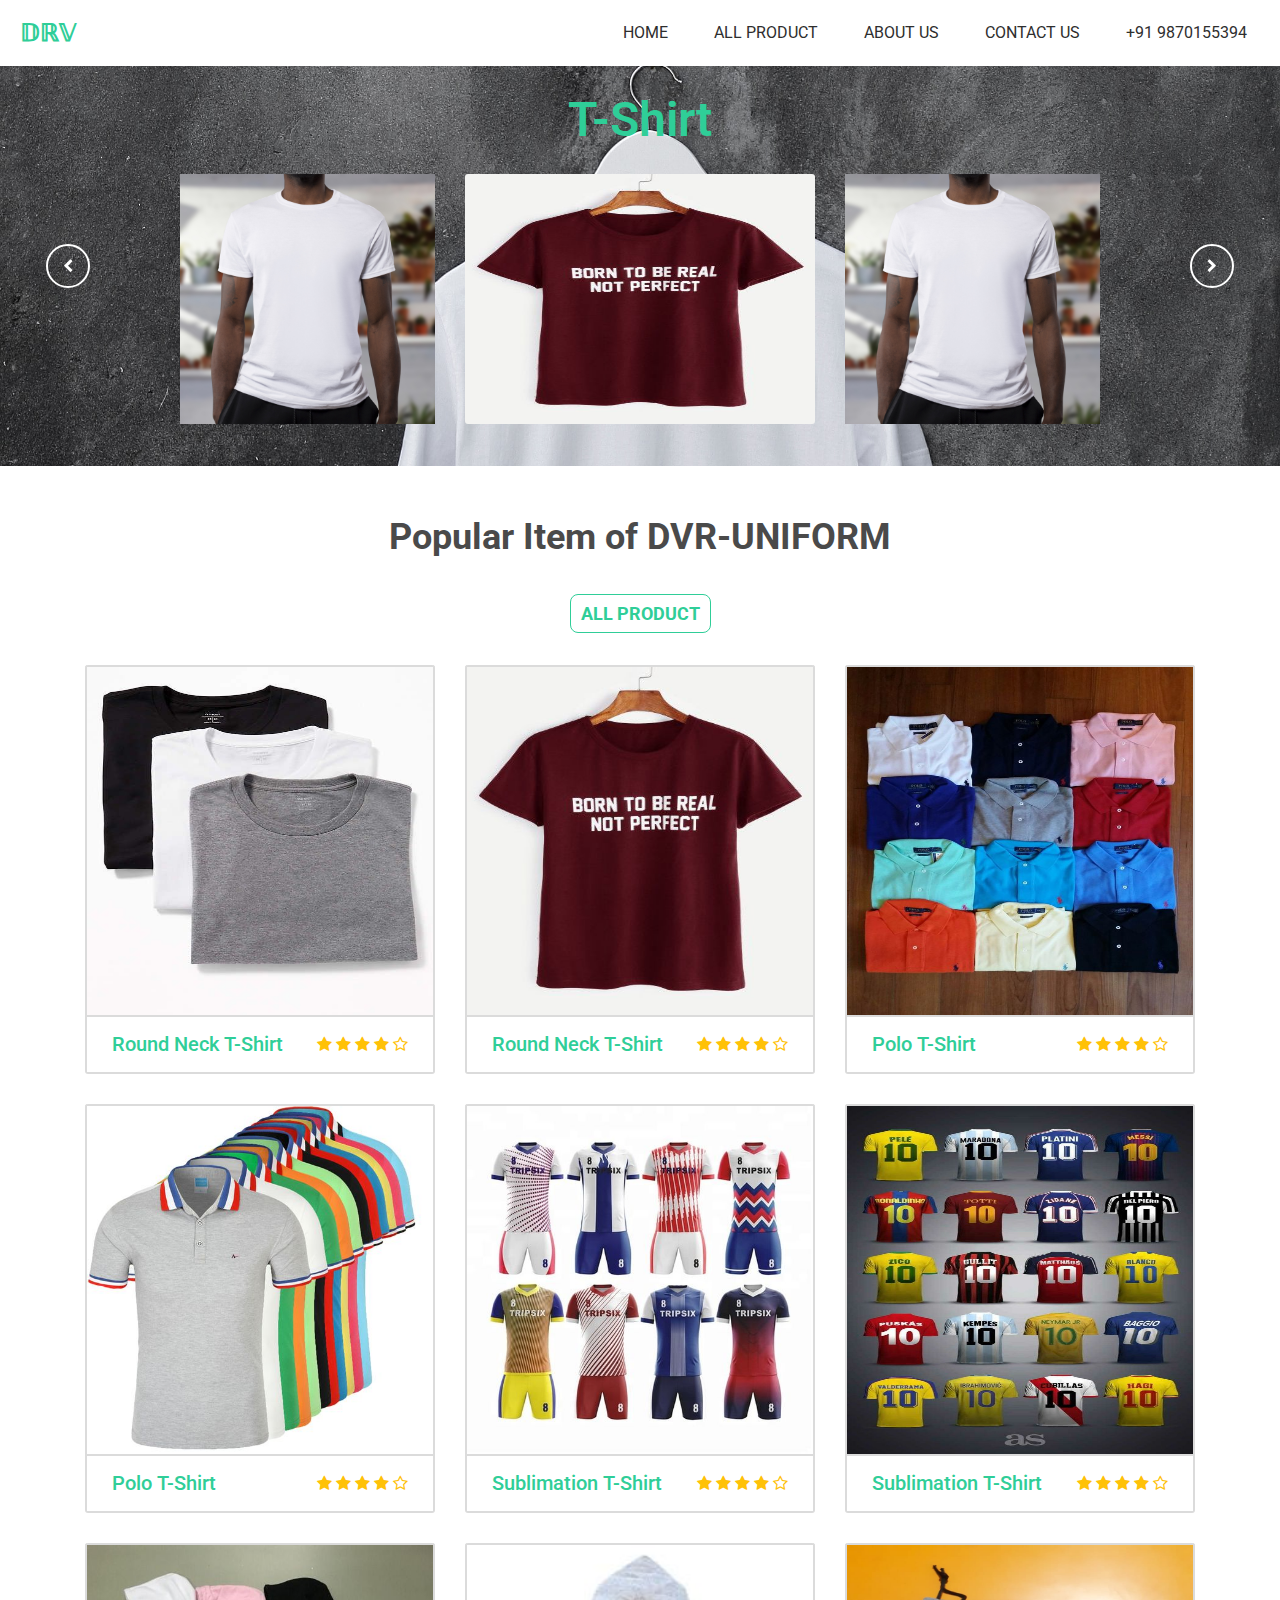
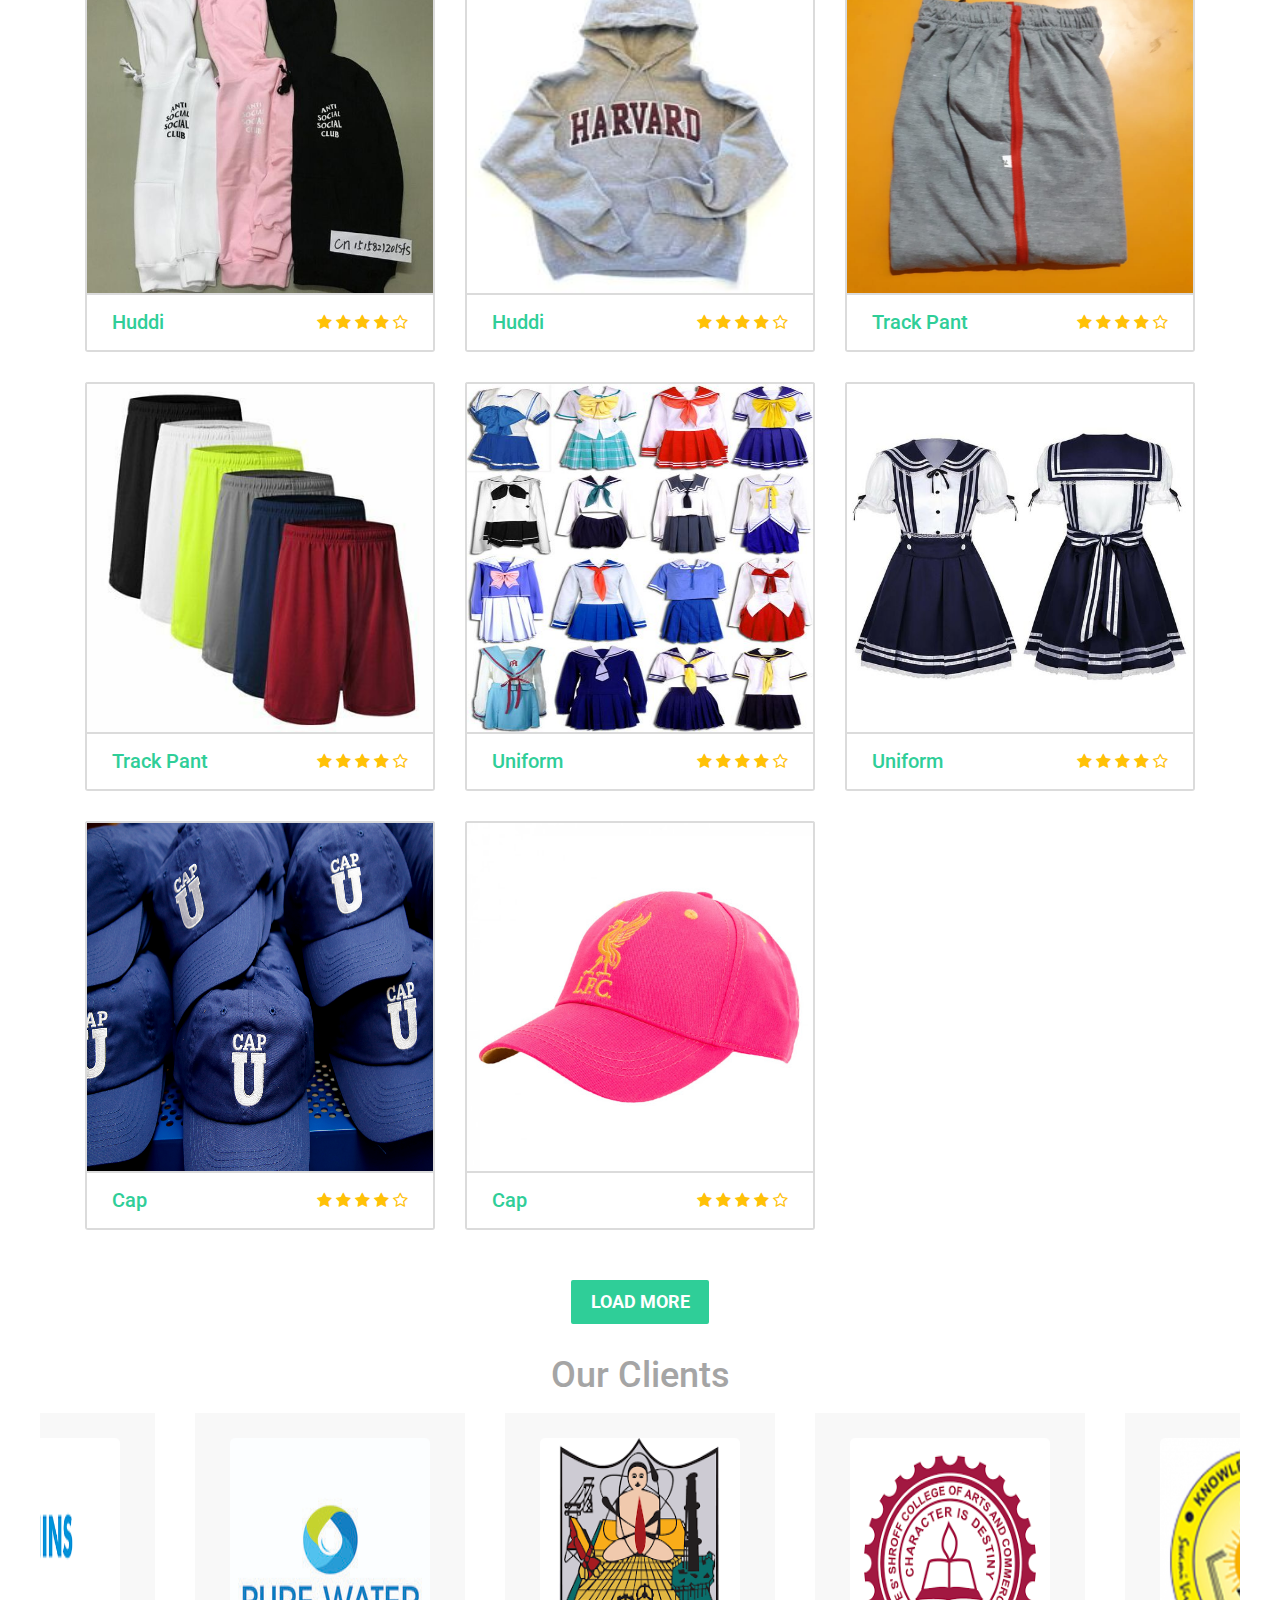
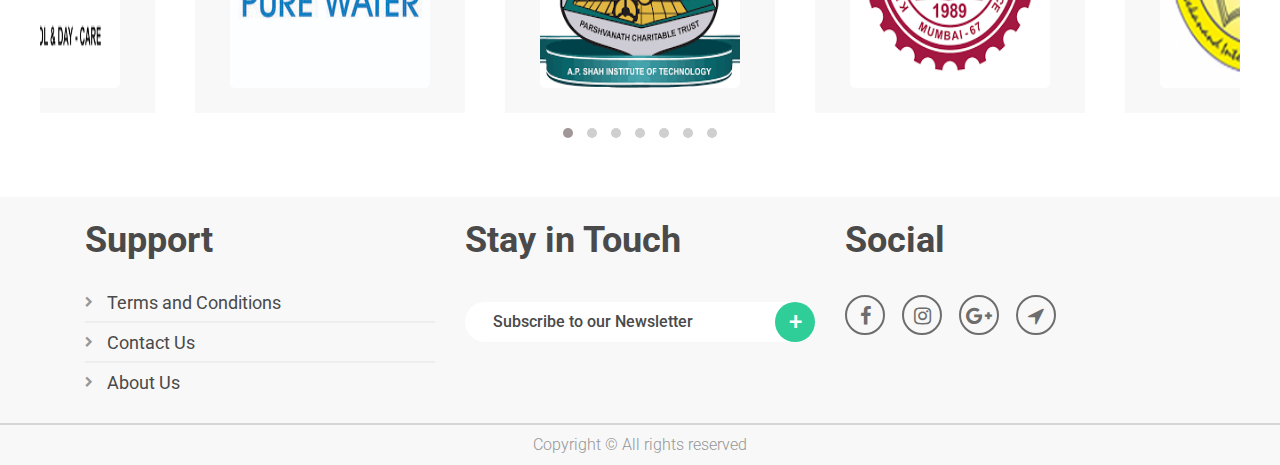
==== commit 67a9cb88: "First Commit" ====
--- a/index.html
+++ b/index.html
@@ -4,7 +4,7 @@
 <title>DVRUNIFORM</title>
 <meta charset="utf-8">
 <meta http-equiv="X-UA-Compatible" content="IE=edge">
-<meta name="description" content="Little Closet template">
+<meta name="description" content="DVR">
 <meta name="viewport" content="width=device-width, initial-scale=1">
 <link rel="stylesheet" type="text/css" href="styles/bootstrap-4.1.2/bootstrap.min.css">
 <link href="plugins/font-awesome-4.7.0/css/font-awesome.min.css" rel="stylesheet" type="text/css">
@@ -46,7 +46,7 @@
 		  aria-label="Toggle navigation"><span class="white-text"><i class="fa fa-bars" aria-hidden="true" style="color: #2fce98;"></i></span></button>
 	  
 		<!-- Collapsible content -->
-		<div class="collapse navbar-collapse" id="navbarSupportedContent41">
+		<div class="collapse navbar-collapse bordern" id="navbarSupportedContent41">
 	  
 		  <!-- Links -->
 		  <ul class="navbar-nav mr-auto">
@@ -61,6 +61,9 @@
 			</li>
 			<li class="nav-item">
 				<a class="nav-link" href="contact.html">CONTACT</a>
+			</li>
+			<li class="nav-item">
+				<a class="nav-link" href="tel:+91 9870155394">Phone No: +91 9870155394</a>
 			</li>
 		  </ul>
 		  <!-- Links -->
--- a/styles/main_styles.css
+++ b/styles/main_styles.css
@@ -133,6 +133,9 @@
 .form-control
 {
 	color: #db5246;
+}
+.form-control:focus {
+	box-shadow: none;
 }
 section
 {
@@ -1211,7 +1214,16 @@
     font-weight: 600;
     line-height: 21px;
     background-color: #FFF;
-    color: #2fce98;
+	color: #2fce98;
+	cursor: pointer;
+}
+.SEMESS:hover {
+	background: #2fce98;
+	color: #fff;
+	border: 1px solid #2fce98;
+}
+.SEMESS:focus {
+	outline: none;
 }
 .cont_Info .Circle{
 	width: 50px;
@@ -1299,18 +1311,19 @@
 	display: none;
 }
 .NavNewMobil .navbar {
-	padding: 15px 15px;
+	padding: 15px 0px;
 	margin: 0;
 }
 .NavNewMobil .dvrlogo {
 	font-size: 24px;
 	font-weight: bold;
 	color: #2fce98;
+	padding-left: 20px;
 }
 .NavNewMobil .navbar-nav li a {
     font-size: 14px;
     color: #2e2e2e;
-    font-weight: 400;
+    font-weight: 500;
     padding: 5px 0;;
 }
 .NavNewMobil .navbar-nav {
@@ -1353,7 +1366,7 @@
 	right: 10px;
 	z-index: 99;
 	border: none;
-	color: #fff;
+	color: #000;
 	background: #2fce98;
 	cursor: pointer;
 	padding: 10px;
@@ -1362,8 +1375,8 @@
 }
 #myBtn:hover {
 	background: #2fce98;
-	color: #6d6d6d;
-	border: 1px solid #6d6d6d;
+	color: #000;
+	border: 1px solid #2fce98;
 }
 .ter {
 	text-align: center;
--- a/styles/responsive.css
+++ b/styles/responsive.css
@@ -253,6 +253,9 @@
 
 @media only screen and (max-width: 575px)
 {
+	.googlemap {
+		width: 100%;
+	}
 	.googlemap iframe {
 		width: 100%;
 	}
@@ -315,6 +318,9 @@
 		max-width: 350px;
 		margin-left: auto;
 		margin-right: auto;
+	}
+	.product_image {
+		height: 230px !important;
 	}
 	.home_item_large .product_image
 	{
@@ -427,8 +433,11 @@
 	.displaymobile {
 		display: block;
 	}
+	.displaymobile {
+		margin-right: 15px;
+	}
 	.getus {
-		font-size: 30px;
+		font-size: 27px;
 	}
 	.termsmain {
 		font-size: 30px;
@@ -460,5 +469,14 @@
 		height: 30px;
 		border: solid 2px #2fce98;
 	}
-}
-
+	.bordern {
+		border-top: 1px solid #2fce98;
+		margin-top: 10px;
+	}
+}
+@media only screen and (min-width: 320px) and (max-width: 410px) {
+	.mobpadi {
+		padding: 20px 0;
+	}
+}
+
